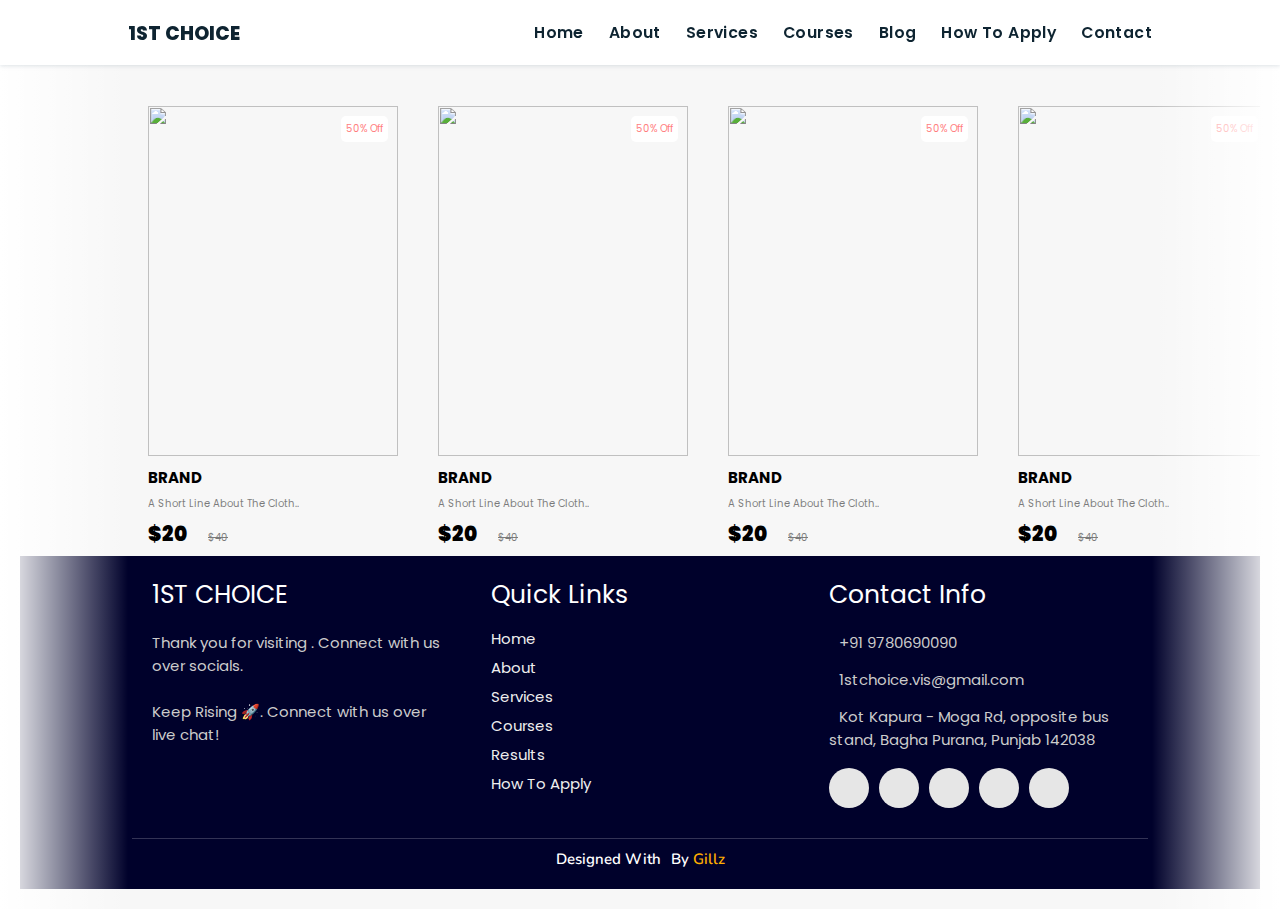
==== canada/index.html @ c0c66c1f "Update index.html" ====
<!DOCTYPE html>
<html lang="en">
<head>
    <meta charset="UTF-8">
    <meta http-equiv="X-UA-Compatible" content="IE=edge">
    <meta name="viewport" content="width=device-width, initial-scale=1.0">
    <link rel="stylesheet" href="./style.css">
    <!-- Font Awesome -->
    <link rel="stylesheet" href="https://cdnjs.cloudflare.com/ajax/libs/font-awesome/5.15.3/css/all.min.css" integrity="sha512-iBBXm8fW90+nuLcSKlbmrPcLa0OT92xO1BIsZ+ywDWZCvqsWgccV3gFoRBv0z+8dLJgyAHIhR35VZc2oM/gI1w==" crossorigin="anonymous" referrerpolicy="no-referrer" />
    <link id='favicon' rel="shortcut icon" href="/assets/images/favicon.png" type="image/x-png">

    <title>Experience | Portfolio Jigar Sable</title>
</head>
<body oncontextmenu="return false">

<!-- navbar starts -->
<header>
        <a href="/" class="logo"><i class="fab fa-node-js"></i> 1ST CHOICE</a>

        <div id="menu" class="fas fa-bars"></div>
        <nav class="navbar">
            <ul>
            <li><a href="/#home">Home</a></li>
            <li><a href="#about">About</a></li>
            <li><a href="#skills">services</a></li>
            <li><a href="#education">Courses</a></li>
            <li><a href="#work">Blog</a></li>
            <li><a href="#experience">How to Apply</a></li>
            <li><a href="#contact">Contact</a></li>
            </ul>
        </nav>
</header>
    

    
<!-- navbar ends -->
  <section class="product"> 
        <h2 class="product-category">best selling</h2>
        <button class="pre-btn"><img src="images/arrow.png" alt=""></button>
        <button class="nxt-btn"><img src="images/arrow.png" alt=""></button>
        <div class="product-container">
            <div class="product-card">
                <div class="product-image">
                    <span class="discount-tag">50% off</span>
                    <img src="images/card1.jpg" class="product-thumb" alt="">
                    <button class="card-btn">add to wishlist</button>
                </div>
                <div class="product-info">
                    <h2 class="product-brand">brand</h2>
                    <p class="product-short-description">a short line about the cloth..</p>
                    <span class="price">$20</span><span class="actual-price">$40</span>
                </div>
            </div>
            <div class="product-card">
                <div class="product-image">
                    <span class="discount-tag">50% off</span>
                    <img src="images/card2.jpg" class="product-thumb" alt="">
                    <button class="card-btn">add to wishlist</button>
                </div>
                <div class="product-info">
                    <h2 class="product-brand">brand</h2>
                    <p class="product-short-description">a short line about the cloth..</p>
                    <span class="price">$20</span><span class="actual-price">$40</span>
                </div>
            </div>
            <div class="product-card">
                <div class="product-image">
                    <span class="discount-tag">50% off</span>
                    <img src="images/card3.jpg" class="product-thumb" alt="">
                    <button class="card-btn">add to wishlist</button>
                </div>
                <div class="product-info">
                    <h2 class="product-brand">brand</h2>
                    <p class="product-short-description">a short line about the cloth..</p>
                    <span class="price">$20</span><span class="actual-price">$40</span>
                </div>
            </div>
            <div class="product-card">
                <div class="product-image">
                    <span class="discount-tag">50% off</span>
                    <img src="images/card4.jpg" class="product-thumb" alt="">
                    <button class="card-btn">add to wishlist</button>
                </div>
                <div class="product-info">
                    <h2 class="product-brand">brand</h2>
                    <p class="product-short-description">a short line about the cloth..</p>
                    <span class="price">$20</span><span class="actual-price">$40</span>
                </div>
            </div>
            <div class="product-card">
                <div class="product-image">
                    <span class="discount-tag">50% off</span>
                    <img src="images/card5.jpg" class="product-thumb" alt="">
                    <button class="card-btn">add to wishlist</button>
                </div>
                <div class="product-info">
                    <h2 class="product-brand">brand</h2>
                    <p class="product-short-description">a short line about the cloth..</p>
                    <span class="price">$20</span><span class="actual-price">$40</span>
                </div>
            </div>
            <div class="product-card">
                <div class="product-image">
                    <span class="discount-tag">50% off</span>
                    <img src="images/card6.jpg" class="product-thumb" alt="">
                    <button class="card-btn">add to wishlist</button>
                </div>
                <div class="product-info">
                    <h2 class="product-brand">brand</h2>
                    <p class="product-short-description">a short line about the cloth..</p>
                    <span class="price">$20</span><span class="actual-price">$40</span>
                </div>
            </div>
            <div class="product-card">
                <div class="product-image">
                    <span class="discount-tag">50% off</span>
                    <img src="images/card7.jpg" class="product-thumb" alt="">
                    <button class="card-btn">add to wishlist</button>
                </div>
                <div class="product-info">
                    <h2 class="product-brand">brand</h2>
                    <p class="product-short-description">a short line about the cloth..</p>
                    <span class="price">$20</span><span class="actual-price">$40</span>
                </div>
            </div>
            <div class="product-card">
                <div class="product-image">
                    <span class="discount-tag">50% off</span>
                    <img src="images/card8.jpg" class="product-thumb" alt="">
                    <button class="card-btn">add to wishlist</button>
                </div>
                <div class="product-info">
                    <h2 class="product-brand">brand</h2>
                    <p class="product-short-description">a short line about the cloth..</p>
                    <span class="price">$20</span><span class="actual-price">$40</span>
                </div>
            </div>
            <div class="product-card">
                <div class="product-image">
                    <span class="discount-tag">50% off</span>
                    <img src="images/card9.jpg" class="product-thumb" alt="">
                    <button class="card-btn">add to wishlist</button>
                </div>
                <div class="product-info">
                    <h2 class="product-brand">brand</h2>
                    <p class="product-short-description">a short line about the cloth..</p>
                    <span class="price">$20</span><span class="actual-price">$40</span>
                </div>
            </div>
            <div class="product-card">
                <div class="product-image">
                    <span class="discount-tag">50% off</span>
                    <img src="images/card10.jpg" class="product-thumb" alt="">
                    <button class="card-btn">add to wishlist</button>
                </div>
                <div class="product-info">
                    <h2 class="product-brand">brand</h2>
                    <p class="product-short-description">a short line about the cloth..</p>
                    <span class="price">$20</span><span class="actual-price">$40</span>
                </div>
            </div>
        </div>

<!-- footer section starts -->
<section class="footer">

  <div class="box-container">

      <div class="box">
          <h3>1ST CHOICE</h3>
          <p>Thank you for visiting . Connect with us over socials. <br/> <br/> Keep Rising 🚀. Connect with us over live chat!</p>
      </div>

      <div class="box">
          <h3>quick links</h3>
          <a href="/#home"><i class="fas fa-chevron-circle-right"></i> home</a>
          <a href="/#about"><i class="fas fa-chevron-circle-right"></i> about</a>
          <a href="/#skills"><i class="fas fa-chevron-circle-right"></i> services</a>
          <a href="/#education"><i class="fas fa-chevron-circle-right"></i> courses</a>
          <a href="/#work"><i class="fas fa-chevron-circle-right"></i> results</a>
          <a href="/#experience"><i class="fas fa-chevron-circle-right"></i> how to apply</a>
      </div>

      <div class="box">
          <h3>contact info</h3>
          <p> <i class="fas fa-phone"></i>+91 9780690090</p>
          <p> <i class="fas fa-envelope"></i>1stchoice.vis@gmail.com</p>
          <p> <i class="fas fa-map-marked-alt"></i>Kot Kapura - Moga Rd, opposite bus stand, Bagha Purana, Punjab 142038</p>
          <div class="share">

              <a href="https://m.facebook.com/1stchoiceBaghaPurana" class="fab fa-facebook" target="_blank"></a>
              <a href="https://www.instagram.com/1stchoice_immigration" class="fab fa-instagram" target="_blank"></a>
              <a href="mailto:1stchoice.visa@gmail.com" class="fas fa-envelope" target="_blank"></a>
              <a href="https://www.youtube.com/channel/UC7TYg3vZV78kse8C4ONPMvQ" class="fab fa-youtube" target="_blank"></a>
              <a href=" " class=" " target="_blank"></a>
          </div>
      </div>
  </div>

  <h1 class="credit">Designed with <i class="fa fa-heart pulse"></i> by <a href="https://www.instagram.com/the.g1ll/"> Gillz</a></h1>

</section>
<!-- footer section ends -->

<!-- scroll top btn -->
<a href="#experience" class="fas fa-angle-up" id="scroll-top"></a>
<!-- scroll back to top -->


<!-- ==== ALL MAJOR JAVASCRIPT CDNS STARTS ==== -->
<!-- jquery cdn -->
<script src="https://cdnjs.cloudflare.com/ajax/libs/jquery/3.6.0/jquery.min.js" integrity="sha512-894YE6QWD5I59HgZOGReFYm4dnWc1Qt5NtvYSaNcOP+u1T9qYdvdihz0PPSiiqn/+/3e7Jo4EaG7TubfWGUrMQ==" crossorigin="anonymous" referrerpolicy="no-referrer"></script>

<!-- scroll reveal anim -->
<script src="https://unpkg.com/scrollreveal"></script>
<!-- ==== ALL MAJOR JAVASCRIPT CDNS ENDS ==== -->

<script src="./script.js"></script>

</body>
</html>
---- canada/style.css ----
@import url("https://fonts.googleapis.com/css2?family=Poppins:wght@400;600;700&display=swap");
@import url('https://fonts.googleapis.com/css2?family=Nunito:ital,wght@0,300;0,400;0,600;0,700;1,300;1,400&display=swap');

*{
  margin: 0;
  padding: 0;
  box-sizing: border-box;
  text-decoration: none;
  outline: none; border: none;
  text-transform:capitalize;
  transition: all .2s linear;
}
html{
  font-size: 62.5%;
  overflow-x: hidden;
  scroll-behavior: smooth;
}
body{
  background: #f7f7f7;
  font-family: 'Poppins', sans-serif;
}

*::selection{
  background: #2b3dda;
  color: #fff;
}

html{
  font-size: 62.5%;
  overflow-x: hidden;
}
html::-webkit-scrollbar{
  width: .8rem;
}
html::-webkit-scrollbar-track{
  background: rgb(235, 202, 245);
}
html::-webkit-scrollbar-thumb{
  background: #420177;
}

/* navbar starts */
header{
  position: fixed;
  top: 0; left: 0; right: 0;
  z-index: 1000;
  display: flex;
  align-items: center;
  justify-content: space-between;
  padding: 1.7rem 10%;
  height: 6.5rem;
  background-color: #fff;
  box-shadow: 0 1px 4px rgba(146,161,176,.3);
}
section{
  min-height: 100vh;
  padding: 2rem 9%;
}
.heading{
  font-size: 3.5rem;
  color: rgb(20, 20, 20);
  font-weight: 800;
  text-align: center;
}
.heading span{
  color: rgb(115, 3, 167);
}
header .logo{
  font-size: 1.9rem;
  font-weight: 800;
  text-decoration: none;
  color: #0E2431;
}
header .logo i {
  font-size: 2.2rem;
}
header .logo:hover {
  color: #fc8c05;
}
header .navbar ul{
  list-style: none;
  display: flex;
  justify-content: center;
  align-items: center;
}
header .navbar li{
  margin-left: 2.5rem;
}
header .navbar ul li a{
  font-size: 1.57rem;
  color: #0E2431;
  font-weight: 600;
  text-decoration: none;
  letter-spacing: 0.04rem;
}
header .navbar ul li a.active,
header .navbar ul li a:hover{
  color: #011aff;
  border-bottom: .2rem solid #011aff;
  padding: .5rem 0;
}
/* navbar ends */

/* hamburger icon starts*/
#menu{
  font-size: 3rem;
  cursor: pointer;
  color: rgb(24, 2, 63);
  display: none;
}
@media(max-width:768px){
  #menu{
      display: block;
  }
  header .navbar{
    position: fixed;
    top: 6.5rem; right: -120%;
    width: 75%;
    height: 100%;
    text-align: left;
    align-items: flex-start;
    background-color: #0e0f31;
  }
  header .navbar ul{
    flex-flow: column;
    padding: 1rem;
  }
  header .navbar ul li{
    text-align: center;
    width: 100%;
    margin: 1rem 0;
    border-radius: .5rem;
    width: 26rem;
  }
  header .navbar ul li a{
    display: block;
    padding: 1rem;
    text-align: left;
    color: #fff;
    font-size: 2rem;
  }
  header .navbar ul li a.active,
  header .navbar ul li a:hover{
    padding: 1rem;
    color: #fff;
    border-radius: .5rem;
    border-bottom: .5rem solid #011aff;
  }
  .fa-times{
    transform: rotate(180deg);
  }
  header .navbar.nav-toggle{
    right: 0;
  }
}
/* hamburger icon ends */

/* PRODUCTS */
.product {
  position: relative;
  overflow: hidden;
  padding: 20px;
}

.product-category {
  padding: 0 10vw;
  font-size: 30px;
  font-weight: 500;
  margin-bottom: 40px;
  text-transform: capitalize;
}

.product-container {
  padding: 0 10vw;
  display: flex;
  overflow-x: auto;
  scroll-behavior: smooth;
}

.product-container::-webkit-scrollbar {
  display: none;
}

.product-card {
  flex: 0 0 auto;
  width: 250px;
  height: 450px;
  margin-right: 40px;
}

.product-image {
  position: relative;
  width: 100%;
  height: 350px;
  overflow: hidden;
}

.product-thumb {
  width: 100%;
  height: 100%;
  object-fit: cover;
}

.discount-tag {
  position: absolute;
  background: #fff;
  padding: 5px;
  border-radius: 5px;
  color: #ff7d7d;
  right: 10px;
  top: 10px;
  text-transform: capitalize;
}

.card-btn {
  position: absolute;
  bottom: 10px;
  left: 50%;
  transform: translateX(-50%);
  padding: 10px;
  width: 90%;
  text-transform: capitalize;
  border: none;
  outline: none;
  background: #fff;
  border-radius: 5px;
  transition: 0.5s;
  cursor: pointer;
  opacity: 0;
}

.product-card:hover .card-btn {
  opacity: 1;
}

.card-btn:hover {
  background: #ff7d7d;
  color: #fff;
}

.product-info {
  width: 100%;
  height: 100px;
  padding-top: 10px;
}

.product-brand {
  text-transform: uppercase;
}

.product-short-description {
  width: 100%;
  height: 20px;
  line-height: 20px;
  overflow: hidden;
  opacity: 0.5;
  text-transform: capitalize;
  margin: 5px 0;
}

.price {
  font-weight: 900;
  font-size: 20px;
}

.actual-price {
  margin-left: 20px;
  opacity: 0.5;
  text-decoration: line-through;
}

.pre-btn,
.nxt-btn {
  border: none;
  width: 10vw;
  height: 100%;
  position: absolute;
  top: 0;
  display: flex;
  justify-content: center;
  align-items: center;
  background: linear-gradient(90deg, rgba(255, 255, 255, 0) 0%, #fff 100%);
  cursor: pointer;
  z-index: 8;
}

.pre-btn {
  left: 0;
  transform: rotate(180deg);
}

.nxt-btn {
  right: 0;
}

.pre-btn img,
.nxt-btn img {
  opacity: 0.2;
}

.pre-btn:hover img,
.nxt-btn:hover img {
  opacity: 1;
}

.collection-container {
  width: 100%;
  display: grid;
  grid-template-columns: repeat(2, 1fr);
  grid-gap: 10px;
}

.collection {
  position: relative;
}

.collection img {
  width: 100%;
  height: 100%;
  object-fit: cover;
}

.collection p {
  position: absolute;
  top: 50%;
  left: 50%;
  transform: translate(-50%, -50%);
  text-align: center;
  color: #fff;
  font-size: 50px;
  text-transform: capitalize;
}

.collection:nth-child(3) {
  grid-column: span 2;
  margin-bottom: 10px;
}


/* footer section starts */
.footer{
  min-height: auto;
  padding-top: 0;
  background: rgb(0, 1, 43);
}
.footer .box-container{
  display: flex;
  justify-content: center;
  flex-wrap: wrap;
}
.footer .box-container .box{
  flex: 1 1 25rem;
  margin: 2rem;
}
.footer .box-container .box h3{
  font-size: 2.5rem;
  color: #fff;
  padding-bottom: 1rem;
  font-weight: normal;
}
.footer .box-container .box p{
  font-size: 1.5rem;
  color: #ccc;
  padding: .7rem 0;
  text-transform: none;
}
.footer .box-container .box p i{
  padding-right: 1rem;
  color: #ffae00;
}
.footer .box-container .box a{
  font-size: 1.5rem;
  color: rgb(238, 238, 238);
  padding: .3rem 0;
  display: block;
}
.footer .box-container .box a:hover{
  color: #ffae00;
}
.footer .box-container .box .share{
  display: flex;
  flex-wrap: wrap;
  padding: 1rem 0;
}
.footer .box-container .box .share a{
  height: 4rem;
  width: 4rem;
  padding: 1rem;
  text-align: center;
  border-radius: 5rem;
  font-size: 1.7rem;
  margin-right: 1rem;
  transition: .2s;
  background: rgb(230, 230, 230);
  color: #02094b;
  border: none;
}
.footer .box-container .box .share a:hover{
  background: transparent;
  transform: scale(0.98);
  border: .1rem solid rgb(180, 178, 178);
  color: #ffae00;
}
.footer .credit{
  padding: 1rem 0 0 0;
  text-align: center;
  font-size: 1.5rem;
  font-family: 'Nunito',sans-serif;
  font-weight: 600;
  color: #fff;
  border-top: .1rem solid #fff3;
}
.footer .credit a{
  color: #ffae00;
}
.footer .fa{
    color: #E90606;
    margin: 0 .3rem;
    font-size: 1.5rem;
    animation: pound .35s infinite alternate;
}
@-webkit-keyframes pound{
  to{
    transform: scale(1.1);
  }
}
@keyframes pound{
  to{
    transform: scale(1.1);
}
}
@media(max-width:450px){
  .footer .box-container .box{
    margin: 2rem;
  }
  .footer .box-container .box p{
    padding: 0.7rem;
  }
  .footer .box-container .box .share a{
    padding: 1.1rem;
  }
}
/* footer section ends */

/* common media queries starts*/
@media(max-width:450px){
  html{
    font-size: 55%;
  }
  body{
    padding-right: 0;
  }
  section{
    padding: 2rem;
  }
}
/* common media queries ends*/


/* scroll top starts */
#scroll-top{
  position: fixed;
  top: -140%;
  right: 2rem;
  padding: 1rem 1.5rem;
  font-size: 2rem;
  background: #ffae00;
  color: rgb(13, 0, 44);
  border-radius: 5rem;
  transition: 1s linear;
  z-index: 1000;
}
#scroll-top.active{
  top: calc(100% - 12rem);
}
/* scroll top ends */
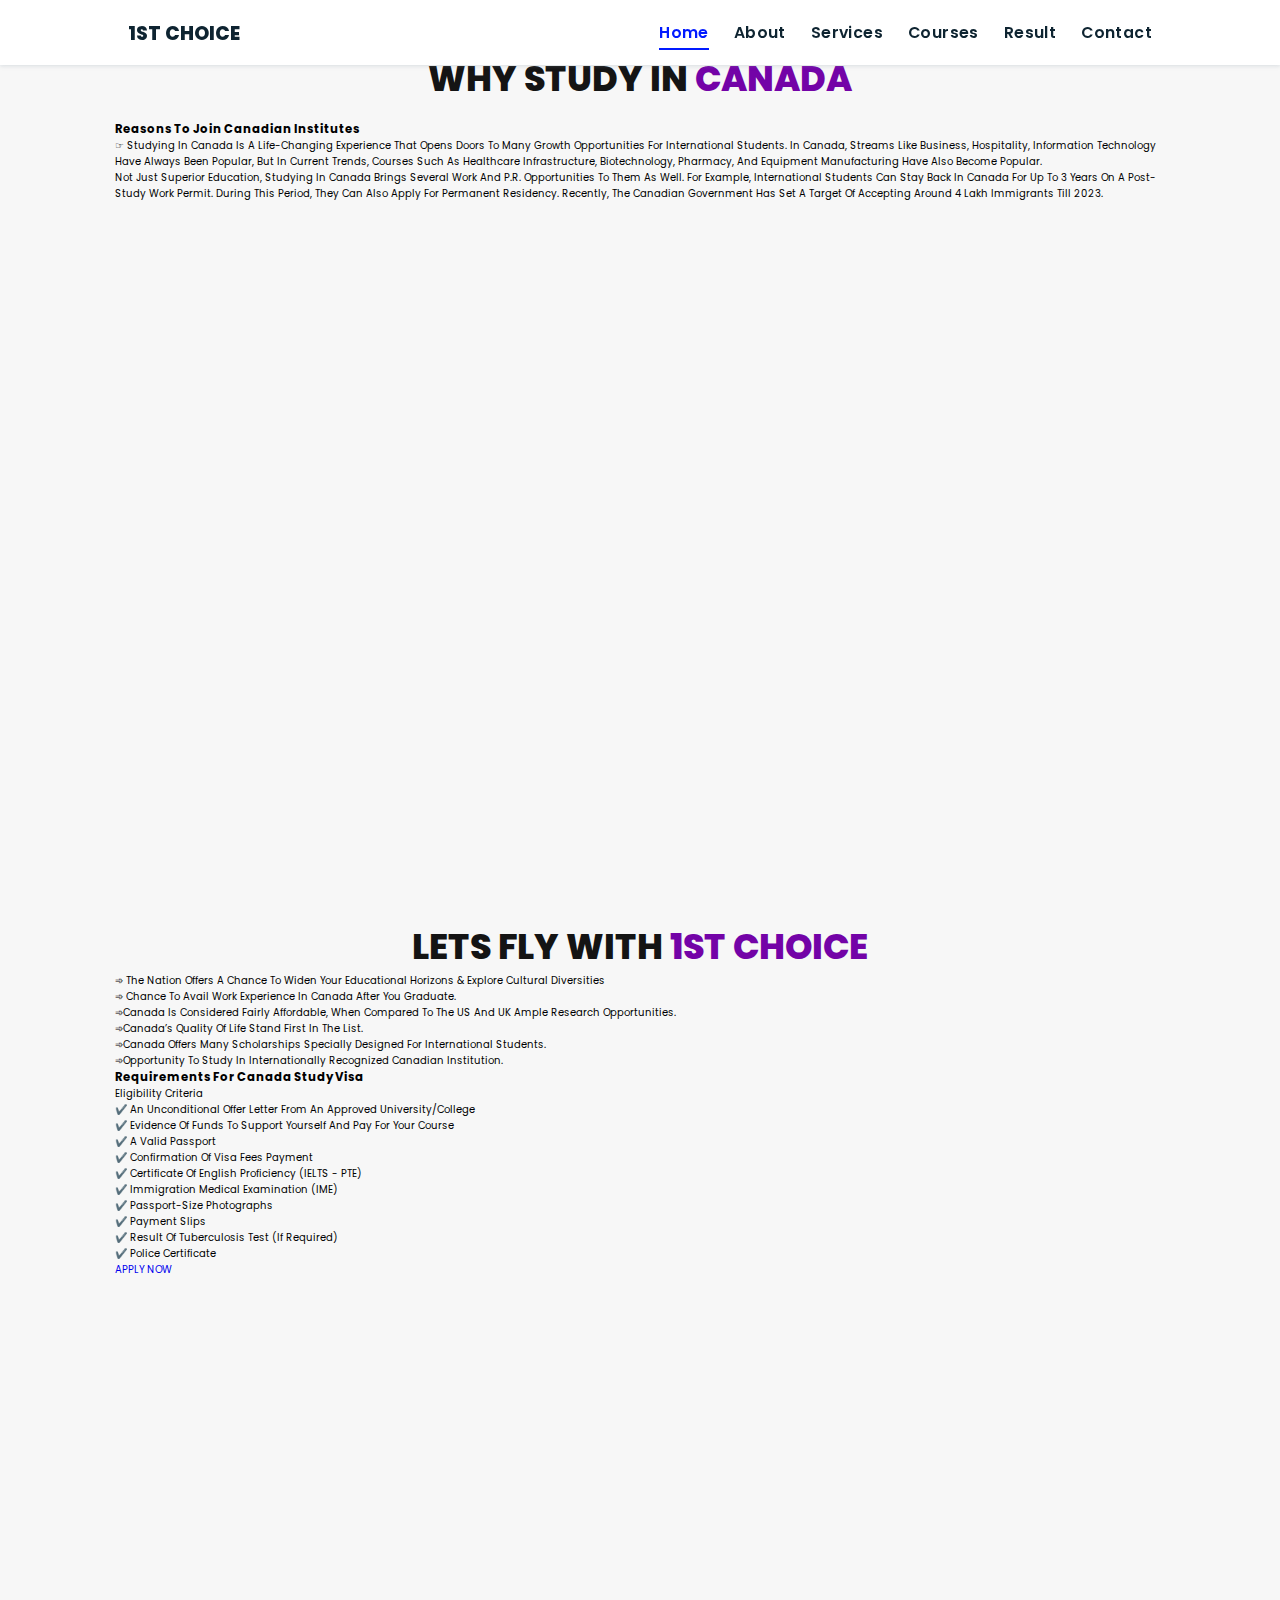
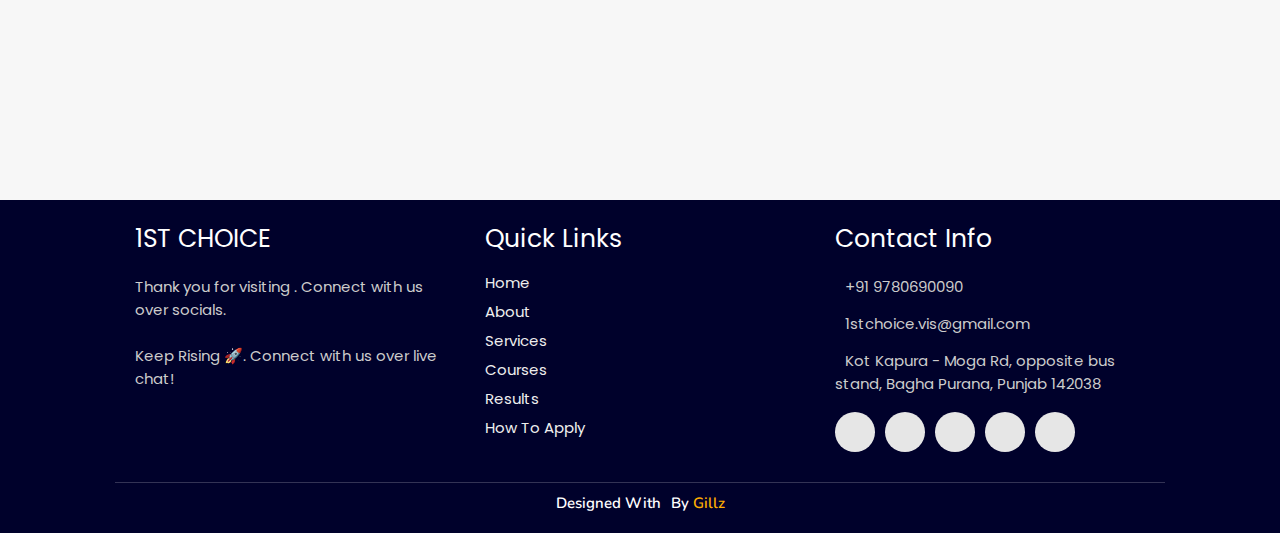
==== commit a604d552: "Update index.html" ====
--- a/canada/index.html
+++ b/canada/index.html
@@ -9,7 +9,7 @@
     <link rel="stylesheet" href="https://cdnjs.cloudflare.com/ajax/libs/font-awesome/5.15.3/css/all.min.css" integrity="sha512-iBBXm8fW90+nuLcSKlbmrPcLa0OT92xO1BIsZ+ywDWZCvqsWgccV3gFoRBv0z+8dLJgyAHIhR35VZc2oM/gI1w==" crossorigin="anonymous" referrerpolicy="no-referrer" />
     <link id='favicon' rel="shortcut icon" href="/assets/images/favicon.png" type="image/x-png">
 
-    <title>Experience | Portfolio Jigar Sable</title>
+    <title>STUDY IN UK</title>
 </head>
 <body oncontextmenu="return false">
 
@@ -19,14 +19,13 @@
 
         <div id="menu" class="fas fa-bars"></div>
         <nav class="navbar">
-            <ul>
-            <li><a href="/#home">Home</a></li>
-            <li><a href="#about">About</a></li>
-            <li><a href="#skills">services</a></li>
+           <ul>
+            <li><a class="active" href="#home">Home</a></li>
+            <li><a href="https://1stchoice.website/#about">About</a></li>
+            <li><a href="https://1stchoice.website/#blogs">services</a></li>
             <li><a href="#education">Courses</a></li>
-            <li><a href="#work">Blog</a></li>
-            <li><a href="#experience">How to Apply</a></li>
-            <li><a href="#contact">Contact</a></li>
+            <li><a href="https://1stchoice.website/#work">Result</a></li>
+            <li><a href="https://1stchoice.website/#contact">Contact</a></li>
             </ul>
         </nav>
 </header>
@@ -34,133 +33,107 @@
 
     
 <!-- navbar ends -->
-  <section class="product"> 
-        <h2 class="product-category">best selling</h2>
-        <button class="pre-btn"><img src="images/arrow.png" alt=""></button>
-        <button class="nxt-btn"><img src="images/arrow.png" alt=""></button>
-        <div class="product-container">
-            <div class="product-card">
-                <div class="product-image">
-                    <span class="discount-tag">50% off</span>
-                    <img src="images/card1.jpg" class="product-thumb" alt="">
-                    <button class="card-btn">add to wishlist</button>
-                </div>
-                <div class="product-info">
-                    <h2 class="product-brand">brand</h2>
-                    <p class="product-short-description">a short line about the cloth..</p>
-                    <span class="price">$20</span><span class="actual-price">$40</span>
-                </div>
+<!-- about section starts -->
+<section class="about" id="about">
+    <div class="image">
+        <img draggable="false" class="tilt" src="./assets/images/profile2.png" alt="">
+    </div>
+    <div class="uk">
+  <img src="https://www.saioverseas.co/images/uk-inner-banner.jpg" alt="Uk" class="img-fluid">   
+    </div>
+    <h2 class="heading"><i class="fas fa-user-alt"></i> WHY STUDY IN  <span>CANADA</span></h2>
+    
+    <div class="row">
+
+    <div class="image">
+        <img draggable="false" class="tilt" src="https://github.com/gillzxo/TERY/raw/main/Blue%20Red%20Yellow%20Photographic%20Travel%20Destination%20Travel%20Poster.png" alt="">
+    </div>
+    <div class="content">
+        <h3>Reasons to Join Canadian Institutes</h3>
+        <span class="tag"></span>
+        
+      
+      
+        <p> ☞ Studying in Canada is a life-changing experience that opens doors to many growth opportunities for International students. In Canada, Streams like Business, Hospitality, Information Technology have always been popular, but in current trends, courses such as Healthcare Infrastructure, Biotechnology, Pharmacy, and Equipment Manufacturing have also become popular.</p>
+      <p> Not just superior education, studying in Canada brings several work and P.R. opportunities to them as well. For example, international students can stay back in Canada for up to 3 years on a post-study work permit. During this period, they can also apply for permanent residency. Recently, the Canadian Government has set a target of accepting around 4 lakh immigrants till 2023.</p>
+        
+      <!--  <div class="box-container">
+            <div class="box">
+              <p><span> M.D: </span> GURPPIAR SINGH GILLL</p>
+              <p><span> phone : </span> +9197806-90090</p>
             </div>
-            <div class="product-card">
-                <div class="product-image">
-                    <span class="discount-tag">50% off</span>
-                    <img src="images/card2.jpg" class="product-thumb" alt="">
-                    <button class="card-btn">add to wishlist</button>
-                </div>
-                <div class="product-info">
-                    <h2 class="product-brand">brand</h2>
-                    <p class="product-short-description">a short line about the cloth..</p>
-                    <span class="price">$20</span><span class="actual-price">$40</span>
-                </div>
-            </div>
-            <div class="product-card">
-                <div class="product-image">
-                    <span class="discount-tag">50% off</span>
-                    <img src="images/card3.jpg" class="product-thumb" alt="">
-                    <button class="card-btn">add to wishlist</button>
-                </div>
-                <div class="product-info">
-                    <h2 class="product-brand">brand</h2>
-                    <p class="product-short-description">a short line about the cloth..</p>
-                    <span class="price">$20</span><span class="actual-price">$40</span>
-                </div>
-            </div>
-            <div class="product-card">
-                <div class="product-image">
-                    <span class="discount-tag">50% off</span>
-                    <img src="images/card4.jpg" class="product-thumb" alt="">
-                    <button class="card-btn">add to wishlist</button>
-                </div>
-                <div class="product-info">
-                    <h2 class="product-brand">brand</h2>
-                    <p class="product-short-description">a short line about the cloth..</p>
-                    <span class="price">$20</span><span class="actual-price">$40</span>
-                </div>
-            </div>
-            <div class="product-card">
-                <div class="product-image">
-                    <span class="discount-tag">50% off</span>
-                    <img src="images/card5.jpg" class="product-thumb" alt="">
-                    <button class="card-btn">add to wishlist</button>
-                </div>
-                <div class="product-info">
-                    <h2 class="product-brand">brand</h2>
-                    <p class="product-short-description">a short line about the cloth..</p>
-                    <span class="price">$20</span><span class="actual-price">$40</span>
-                </div>
-            </div>
-            <div class="product-card">
-                <div class="product-image">
-                    <span class="discount-tag">50% off</span>
-                    <img src="images/card6.jpg" class="product-thumb" alt="">
-                    <button class="card-btn">add to wishlist</button>
-                </div>
-                <div class="product-info">
-                    <h2 class="product-brand">brand</h2>
-                    <p class="product-short-description">a short line about the cloth..</p>
-                    <span class="price">$20</span><span class="actual-price">$40</span>
-                </div>
-            </div>
-            <div class="product-card">
-                <div class="product-image">
-                    <span class="discount-tag">50% off</span>
-                    <img src="images/card7.jpg" class="product-thumb" alt="">
-                    <button class="card-btn">add to wishlist</button>
-                </div>
-                <div class="product-info">
-                    <h2 class="product-brand">brand</h2>
-                    <p class="product-short-description">a short line about the cloth..</p>
-                    <span class="price">$20</span><span class="actual-price">$40</span>
-                </div>
-            </div>
-            <div class="product-card">
-                <div class="product-image">
-                    <span class="discount-tag">50% off</span>
-                    <img src="images/card8.jpg" class="product-thumb" alt="">
-                    <button class="card-btn">add to wishlist</button>
-                </div>
-                <div class="product-info">
-                    <h2 class="product-brand">brand</h2>
-                    <p class="product-short-description">a short line about the cloth..</p>
-                    <span class="price">$20</span><span class="actual-price">$40</span>
-                </div>
-            </div>
-            <div class="product-card">
-                <div class="product-image">
-                    <span class="discount-tag">50% off</span>
-                    <img src="images/card9.jpg" class="product-thumb" alt="">
-                    <button class="card-btn">add to wishlist</button>
-                </div>
-                <div class="product-info">
-                    <h2 class="product-brand">brand</h2>
-                    <p class="product-short-description">a short line about the cloth..</p>
-                    <span class="price">$20</span><span class="actual-price">$40</span>
-                </div>
-            </div>
-            <div class="product-card">
-                <div class="product-image">
-                    <span class="discount-tag">50% off</span>
-                    <img src="images/card10.jpg" class="product-thumb" alt="">
-                    <button class="card-btn">add to wishlist</button>
-                </div>
-                <div class="product-info">
-                    <h2 class="product-brand">brand</h2>
-                    <p class="product-short-description">a short line about the cloth..</p>
-                    <span class="price">$20</span><span class="actual-price">$40</span>
-                </div>
+            <div class="box">
+              <p><span> email : </span> 1stchoice.visa@gmail.com</p>
+              <p><span> place : </span> Bagha purana, punjab - 142038</p>
             </div>
         </div>
+        
+        <div class="resumebtn">
+            <a href="#contact" class="btn"><span>Get In Touch</span>
+                <i class="fas fa-chevron-right"></i>
+            </a>
+        </div>-->
 
+    </div>
+    </div>
+</section>
+<!-- about section ends -->
+<!-- about section starts -->
+<section class="deep" id="deep">
+    <h2 class="heading"><i class="fas fa-plane"></i> LETS FLY WITH <span> 1ST CHOICE</span></h2>
+    
+    <div class="row">
+
+    <div class="content">
+        <h3> </h3>
+        <span class="tag"> </span>
+        
+        <p> ➾ The nation offers a chance to widen your educational horizons & explore cultural diversities </p>
+      <p> ➾ Chance to avail work experience in Canada after you graduate. </p
+      <p>  </p>
+      <p>➾Canada is considered fairly affordable, when compared to the US and UK Ample research opportunities.
+</p>
+      <p>➾Canada’s quality of life stand first in the list.
+</p>
+      <p>➾Canada offers many scholarships specially designed for international students.  </p>
+      <p>➾Opportunity to study in internationally recognized Canadian institution.</p>
+      <p>             </p>
+         <h3>Requirements for Canada Study Visa</h3>
+          <span class="tag">Eligibility Criteria</span> 
+        <div class="box-container">
+            <div class="box">
+              <p><span> ✔️ </span> An unconditional offer letter from an approved university/college</p>
+              <p><span> ✔️ </span> Evidence of funds to support yourself and pay for your course</p>
+            </div>
+            <div class="box">
+              <p><span> ✔️ </span> A valid passport</p>
+              <p><span> ✔️ </span> Confirmation of visa fees payment</p>
+            </div>
+        </div>
+        <div class="box-container">
+            <div class="box">
+              <p><span> ✔️ </span> Certificate of English proficiency (IELTS - PTE) </p>
+              <p><span> ✔️ </span> Immigration Medical Examination (IME) </p>
+              <p><span> ✔️ </span> Passport-size photographs</p>
+            </div>
+            <div class="box">
+              <p><span> ✔️ </span> Payment slips</p>
+              <p><span> ✔️ </span> Result of tuberculosis test (if required)</p>
+              <p><span> ✔️ </span> Police Certificate
+</p>
+            </div>
+        </div>
+        
+        <div class="resumebtn">
+            <a href="#contact" class="btn"><span>APPLY NOW</span>
+                <i class="fas fa-chevron-right"></i>
+            </a>
+        </div>
+
+    </div>
+    </div>
+</section>
+<!-- about section ends -->  
 <!-- footer section starts -->
 <section class="footer">
 
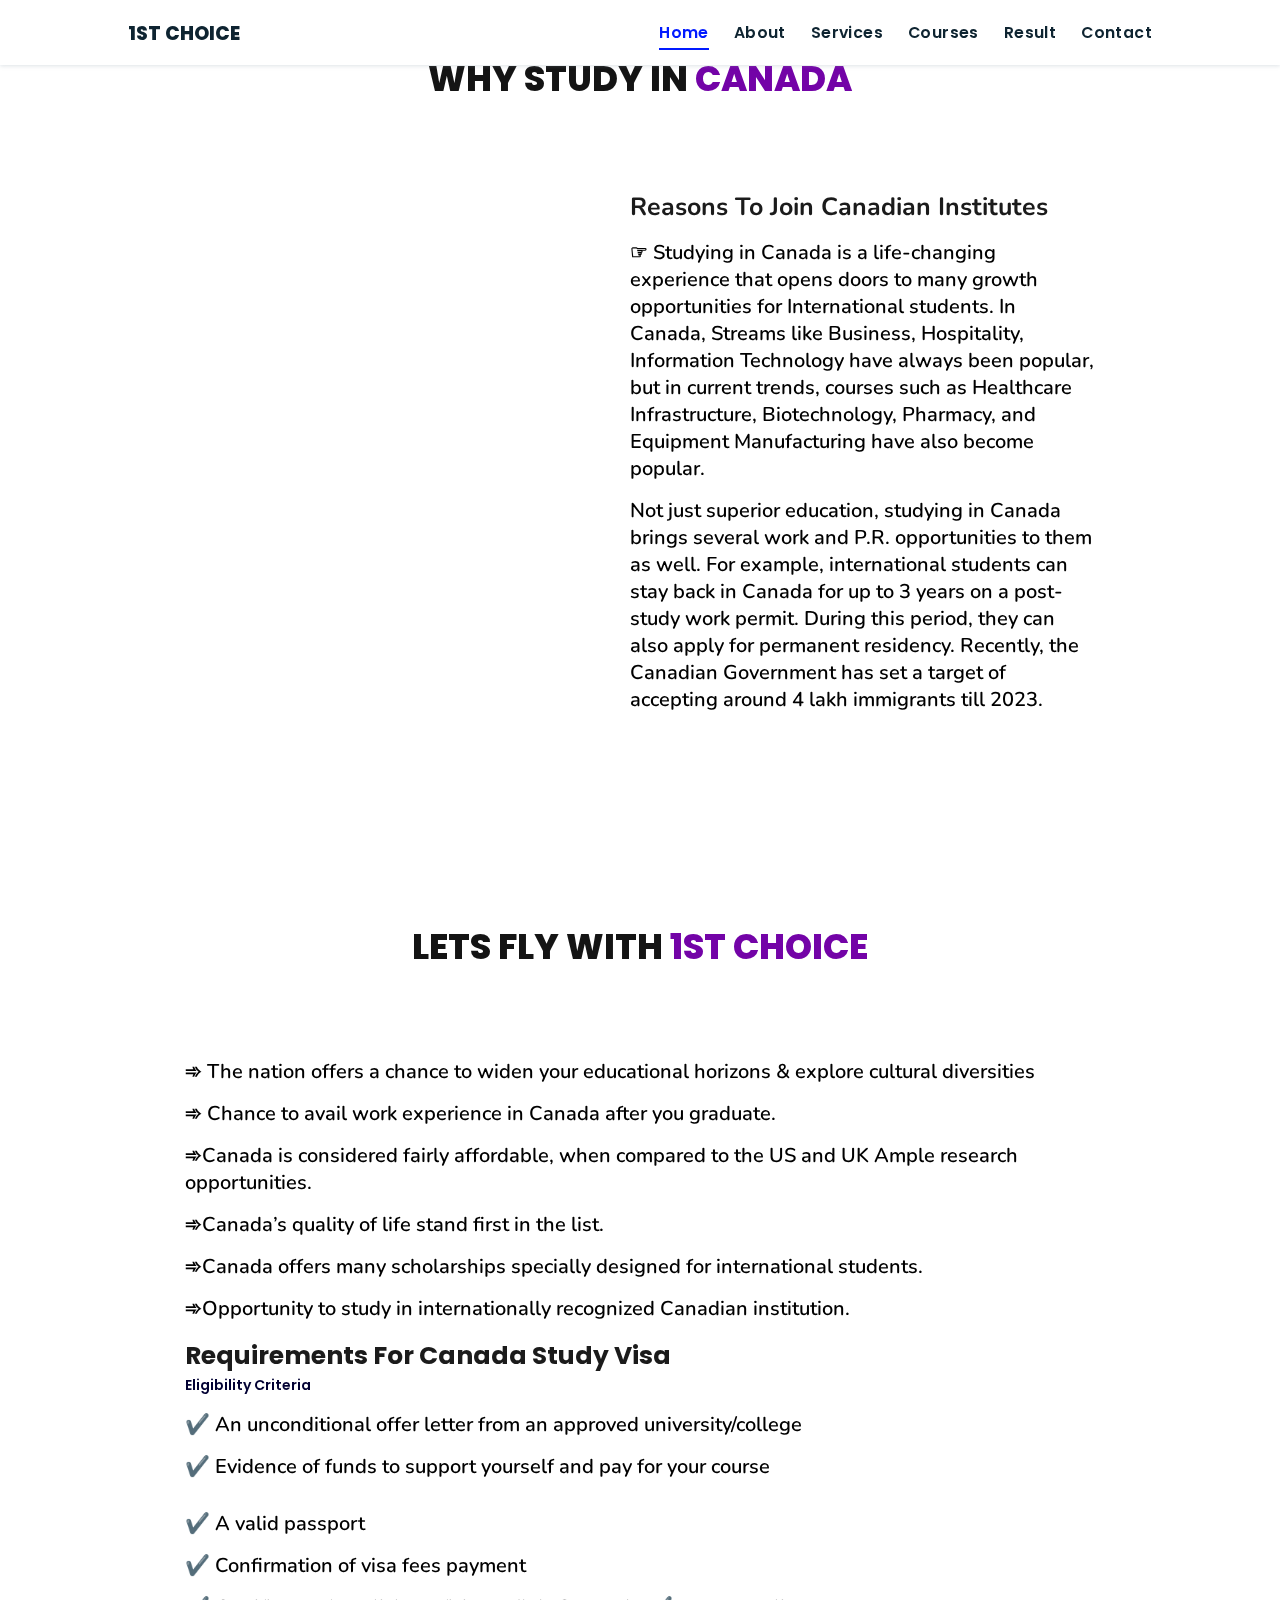
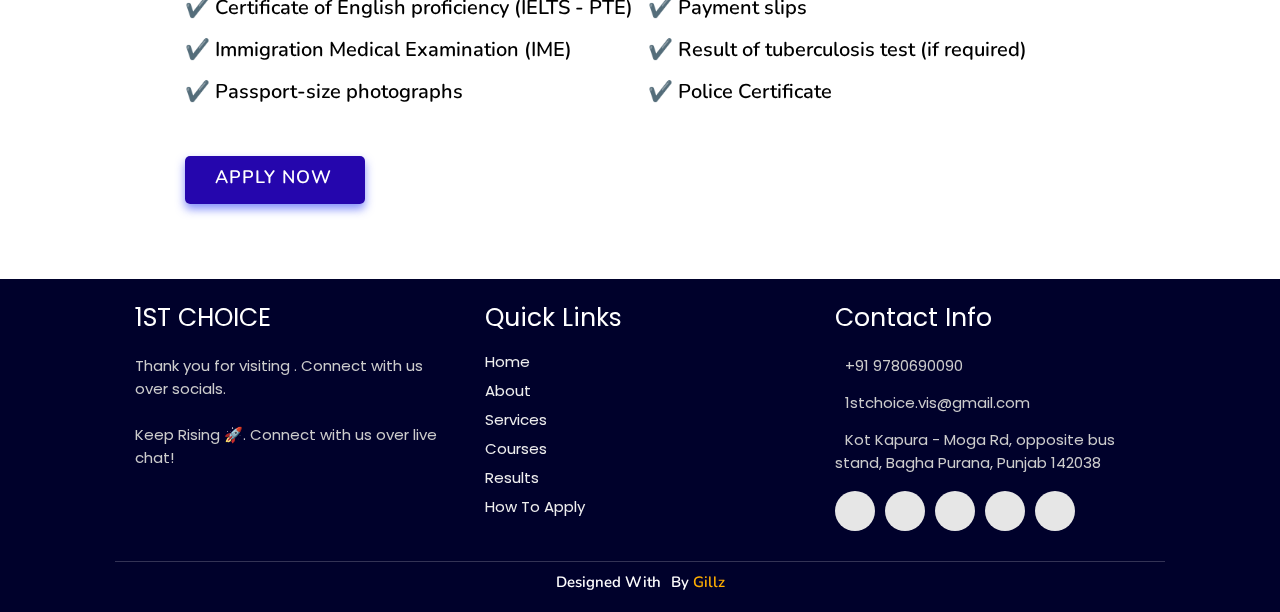
==== commit 4983d3ff: "Update index.html" ====
--- a/canada/index.html
+++ b/canada/index.html
@@ -9,7 +9,7 @@
     <link rel="stylesheet" href="https://cdnjs.cloudflare.com/ajax/libs/font-awesome/5.15.3/css/all.min.css" integrity="sha512-iBBXm8fW90+nuLcSKlbmrPcLa0OT92xO1BIsZ+ywDWZCvqsWgccV3gFoRBv0z+8dLJgyAHIhR35VZc2oM/gI1w==" crossorigin="anonymous" referrerpolicy="no-referrer" />
     <link id='favicon' rel="shortcut icon" href="/assets/images/favicon.png" type="image/x-png">
 
-    <title>STUDY IN UK</title>
+    <title>STUDY IN CANADA | 1ST CHOICE</title>
 </head>
 <body oncontextmenu="return false">
 
--- a/canada/style.css
+++ b/canada/style.css
@@ -154,189 +154,227 @@
   }
 }
 /* hamburger icon ends */
-
-/* PRODUCTS */
-.product {
-  position: relative;
-  overflow: hidden;
-  padding: 20px;
-}
-
-.product-category {
-  padding: 0 10vw;
-  font-size: 30px;
-  font-weight: 500;
-  margin-bottom: 40px;
-  text-transform: capitalize;
-}
-
-.product-container {
-  padding: 0 10vw;
-  display: flex;
-  overflow-x: auto;
-  scroll-behavior: smooth;
-}
-
-.product-container::-webkit-scrollbar {
-  display: none;
-}
-
-.product-card {
-  flex: 0 0 auto;
-  width: 250px;
-  height: 450px;
-  margin-right: 40px;
-}
-
-.product-image {
-  position: relative;
+.deep {
+  background: rgb(255, 255, 255);
+}
+.deep .row {
+  display: flex;
+  flex-direction: row;
+  gap: 2rem;
+  flex-wrap: wrap;
+  padding: 4rem;
+}
+.deep .row .content {
+  flex: 1 1 45rem;
+  padding: 3rem;
+}
+.deep .row .content h3 {
+  color: rgb(27, 27, 27);
+  font-size: 2.5rem;
+}
+.deep .row .content .tag {
+  font-size: 1.4rem;
+  color: #020133;
+  font-weight: 600;
+  margin-top: 1rem;
+}
+.deep .row .content p {
+  font-size: 2.0rem;
+  margin-top: 1.5rem;
+  font-family: "Nunito";
+  font-weight: 600;
+  text-transform: none;
+}
+.deep .row .content .box-container {
+  display: flex;
+  flex-wrap: wrap;
+  gap: 1.5rem;
+  font-family: "Nunito";
+  font-weight: 600;
+}
+.deep .row .content .box-container .box p {
+  text-transform: none;
+}
+.deep .row .content .box-container .box p span {
+  color: #011aff;
+}
+.resumebtn {
+  margin-top: 6rem;
+}
+.resumebtn .btn {
+  padding: 1.7rem 3rem;
+  border-radius: 0.5em;
+  transition: 0.3s;
+  color: #fff;
+  background: #2506ad;
+  box-shadow: 0px 5px 10px rgba(48, 68, 247, 0.6);
+  font-family: "Nunito", sans-serif;
+}
+.resumebtn .btn span {
+  font-weight: 600;
+  font-size: 1.8rem;
+  letter-spacing: 0.1rem;
+}
+.resumebtn .btn i {
+  margin-left: 0.3rem;
+  font-size: 1.2rem;
+  transition: 0.3s;
+}
+.resumebtn .btn:hover {
+  background: #1a047e;
+}
+.resumebtn .btn:hover i {
+  transform: translateX(5px);
+}
+ 
+
+/* about section starts */
+.about {
+  background: rgb(255, 255, 255);
+}
+.about .row {
+  display: flex;
+  flex-direction: row;
+  gap: 2rem;
+  flex-wrap: wrap;
+  padding: 4rem;
+}
+.about .row .image {
+  text-align: center;
+  flex: 1 1 35rem;
+}
+.about .uk .img .img-fluid {
+  margin: auto ;
   width: 100%;
-  height: 350px;
-  overflow: hidden;
-}
-
-.product-thumb {
-  width: 100%;
-  height: 100%;
-  object-fit: cover;
-}
-
-.discount-tag {
-  position: absolute;
-  background: #fff;
-  padding: 5px;
-  border-radius: 5px;
-  color: #ff7d7d;
-  right: 10px;
-  top: 10px;
-  text-transform: capitalize;
-}
-
-.card-btn {
-  position: absolute;
-  bottom: 10px;
-  left: 50%;
-  transform: translateX(-50%);
-  padding: 10px;
-  width: 90%;
-  text-transform: capitalize;
-  border: none;
-  outline: none;
-  background: #fff;
-  border-radius: 5px;
-  transition: 0.5s;
+  align: center;
+  height: auto;
+  flex-direction: row;
+  height: auto;
+  flex: auto;
+} 
+.about .row .image img {
+  margin: 4rem;
+  width: 30rem;
+  height: auto;
+  border-radius: 5%;
+  box-shadow: 0 5px 10px rgba(0, 0, 0, 0.6);
+  mix-blend-mode: luminosity;
+  transition: 0.3s;
   cursor: pointer;
-  opacity: 0;
-}
-
-.product-card:hover .card-btn {
-  opacity: 1;
-}
-
-.card-btn:hover {
-  background: #ff7d7d;
+}
+.about .row .image img:hover {
+  mix-blend-mode: normal;
+}
+.about .row .content {
+  flex: 1 1 45rem;
+  padding: 3rem;
+}
+.about .row .content h3 {
+  color: rgb(27, 27, 27);
+  font-size: 2.5rem;
+}
+.about .row .content .tag {
+  font-size: 1.4rem;
+  color: #020133;
+  font-weight: 600;
+  margin-top: 1rem;
+}
+.about .row .content p {
+  font-size: 2.0rem;
+  margin-top: 1.5rem;
+  font-family: "Nunito";
+  font-weight: 600;
+  text-transform: none;
+}
+.about .row .content .box-container {
+  display: flex;
+  flex-wrap: wrap;
+  gap: 1.5rem;
+  font-family: "Nunito";
+  font-weight: 600;
+}
+.about .row .content .box-container .box p {
+  text-transform: none;
+}
+.about .row .content .box-container .box p span {
+  color: #011aff;
+}
+.resumebtn {
+  margin-top: 6rem;
+}
+.resumebtn .btn {
+  padding: 1.7rem 3rem;
+  border-radius: 0.5em;
+  transition: 0.3s;
   color: #fff;
-}
-
-.product-info {
-  width: 100%;
-  height: 100px;
-  padding-top: 10px;
-}
-
-.product-brand {
-  text-transform: uppercase;
-}
-
-.product-short-description {
-  width: 100%;
-  height: 20px;
-  line-height: 20px;
-  overflow: hidden;
-  opacity: 0.5;
-  text-transform: capitalize;
-  margin: 5px 0;
-}
-
-.price {
-  font-weight: 900;
-  font-size: 20px;
-}
-
-.actual-price {
-  margin-left: 20px;
-  opacity: 0.5;
-  text-decoration: line-through;
-}
-
-.pre-btn,
-.nxt-btn {
-  border: none;
-  width: 10vw;
-  height: 100%;
-  position: absolute;
-  top: 0;
-  display: flex;
-  justify-content: center;
-  align-items: center;
-  background: linear-gradient(90deg, rgba(255, 255, 255, 0) 0%, #fff 100%);
-  cursor: pointer;
-  z-index: 8;
-}
-
-.pre-btn {
-  left: 0;
-  transform: rotate(180deg);
-}
-
-.nxt-btn {
-  right: 0;
-}
-
-.pre-btn img,
-.nxt-btn img {
-  opacity: 0.2;
-}
-
-.pre-btn:hover img,
-.nxt-btn:hover img {
-  opacity: 1;
-}
-
-.collection-container {
-  width: 100%;
-  display: grid;
-  grid-template-columns: repeat(2, 1fr);
-  grid-gap: 10px;
-}
-
-.collection {
-  position: relative;
-}
-
-.collection img {
-  width: 100%;
-  height: 100%;
-  object-fit: cover;
-}
-
-.collection p {
-  position: absolute;
-  top: 50%;
-  left: 50%;
-  transform: translate(-50%, -50%);
-  text-align: center;
-  color: #fff;
-  font-size: 50px;
-  text-transform: capitalize;
-}
-
-.collection:nth-child(3) {
-  grid-column: span 2;
-  margin-bottom: 10px;
-}
-
-
+  background: #2506ad;
+  box-shadow: 0px 5px 10px rgba(48, 68, 247, 0.6);
+  font-family: "Nunito", sans-serif;
+}
+.resumebtn .btn span {
+  font-weight: 600;
+  font-size: 1.8rem;
+  letter-spacing: 0.1rem;
+}
+.resumebtn .btn i {
+  margin-left: 0.3rem;
+  font-size: 1.2rem;
+  transition: 0.3s;
+}
+.resumebtn .btn:hover {
+  background: #1a047e;
+}
+.resumebtn .btn:hover i {
+  transform: translateX(5px);
+}
+/* about media queries starts*/
+@media screen and (max-width: 600px) {
+  .about .row .image {
+    margin-top: 2rem;
+  }
+  .about .row .image img {
+    margin: 0 auto;
+    width: 80%;
+    mix-blend-mode: normal;
+  }
+  .about .row {
+    padding: 0.5rem;
+    margin-bottom: 7rem;
+  }
+  .about .row .content {
+    padding: 1rem;
+  }
+  .about .row .content .box-container {
+    gap: 0;
+  }
+}
+/* about media queries ends*/
+.about .row .content  {
+  font-size: 1.5rem;
+  margin-top: 1.5rem;
+  font-family: "Nunito";
+  font-weight: 600;
+  text-transform: none;
+}
+.about .row .content .box-container {
+  display: flex;
+  flex-wrap: wrap;
+  gap: 1.5rem;
+  font-family: "Nunito";
+  font-weight: 600;
+}
+.about .row .content .box-container .box v {
+  text-transform: none;
+}
+.about .row .content .box-container .box v span {
+  color: #011aff;
+}
+
+.img-fluid {
+    max-width: 100%;
+    height: auto;
+}
+/* about section ends */
 /* footer section starts */
 .footer{
   min-height: auto;
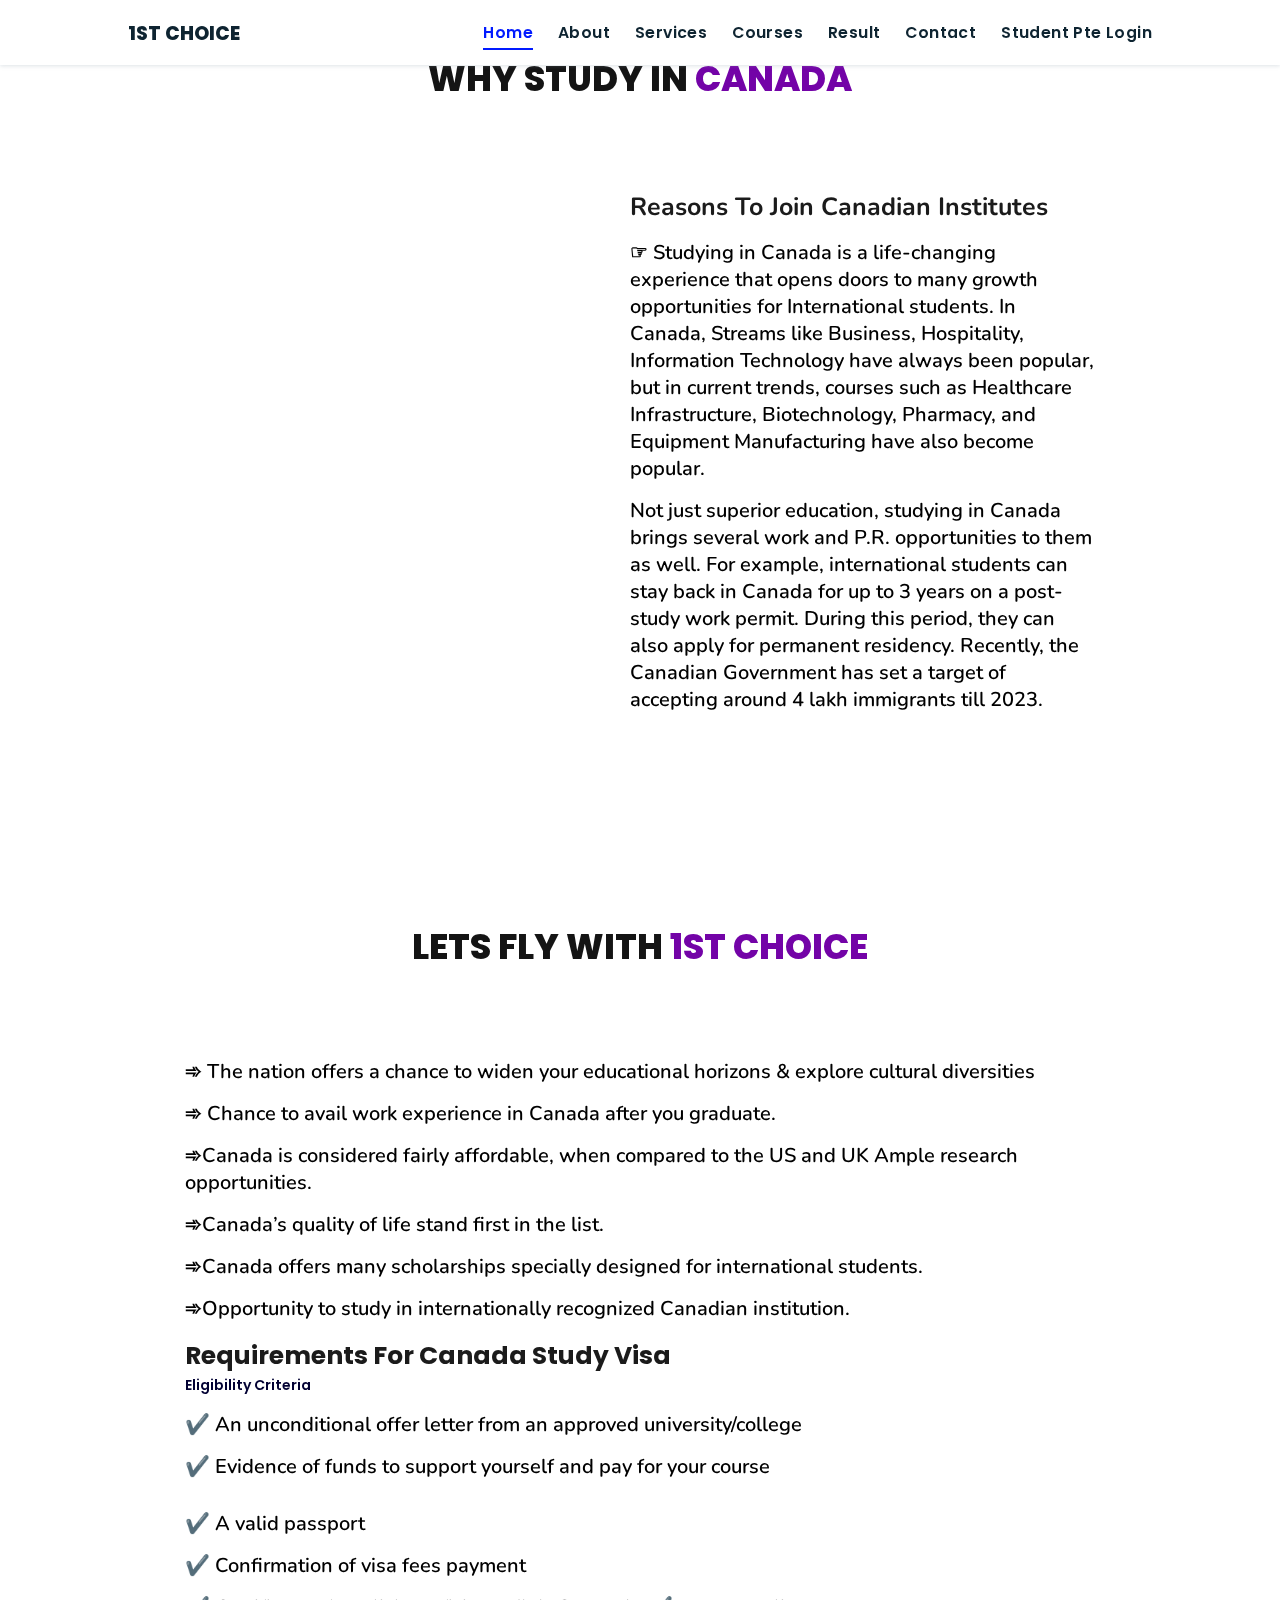
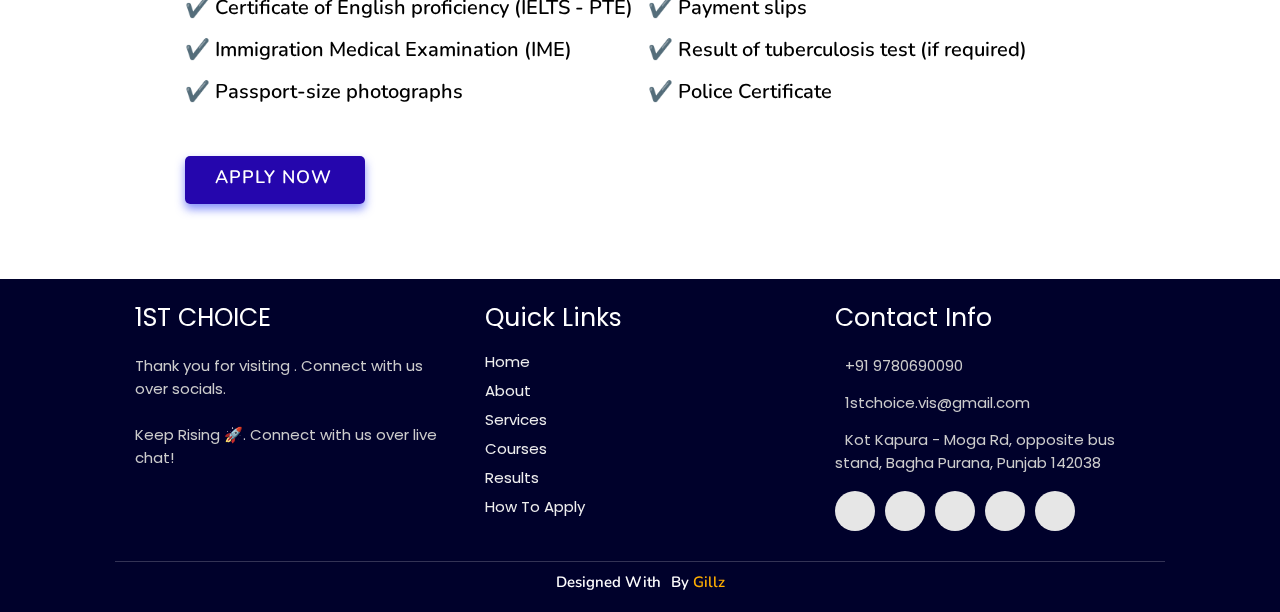
==== commit 4086d188: "Update index.html" ====
--- a/canada/index.html
+++ b/canada/index.html
@@ -21,11 +21,12 @@
         <nav class="navbar">
            <ul>
             <li><a class="active" href="#home">Home</a></li>
-            <li><a href="https://1stchoice.website/#about">About</a></li>
-            <li><a href="https://1stchoice.website/#blogs">services</a></li>
+            <li><a href="https://1stchoiceimmi.com/#about">About</a></li>
+            <li><a href="https://1stchoiceimmi.com/#blogs">services</a></li>
             <li><a href="#education">Courses</a></li>
-            <li><a href="https://1stchoice.website/#work">Result</a></li>
-            <li><a href="https://1stchoice.website/#contact">Contact</a></li>
+            <li><a href="https://1stchoiceimmi.com/#work">Result</a></li>
+            <li><a href="https://1stchoiceimmi.com/#contact">Contact</a></li>
+            <li><a href="https://students.1stchoiceimmi.com">Student Pte Login</a></li>
             </ul>
         </nav>
 </header>
@@ -39,14 +40,14 @@
         <img draggable="false" class="tilt" src="./assets/images/profile2.png" alt="">
     </div>
     <div class="uk">
-  <img src="https://www.saioverseas.co/images/uk-inner-banner.jpg" alt="Uk" class="img-fluid">   
+  <img src="https://github.com/gillzxo/Gill/raw/gillzxo-patch-1/Google%20Classroom%20Header%20Feathers.png" alt="Uk" class="img-fluid">   
     </div>
     <h2 class="heading"><i class="fas fa-user-alt"></i> WHY STUDY IN  <span>CANADA</span></h2>
     
     <div class="row">
 
     <div class="image">
-        <img draggable="false" class="tilt" src="https://github.com/gillzxo/TERY/raw/main/Blue%20Red%20Yellow%20Photographic%20Travel%20Destination%20Travel%20Poster.png" alt="">
+        <img draggable="false" class="tilt" src="https://github.com/gillzxo/Gill/raw/gillzxo-patch-1/Blue%20Photo%20Hello%20Winter%20Your%20Story.jpg" alt="">
     </div>
     <div class="content">
         <h3>Reasons to Join Canadian Institutes</h3>
